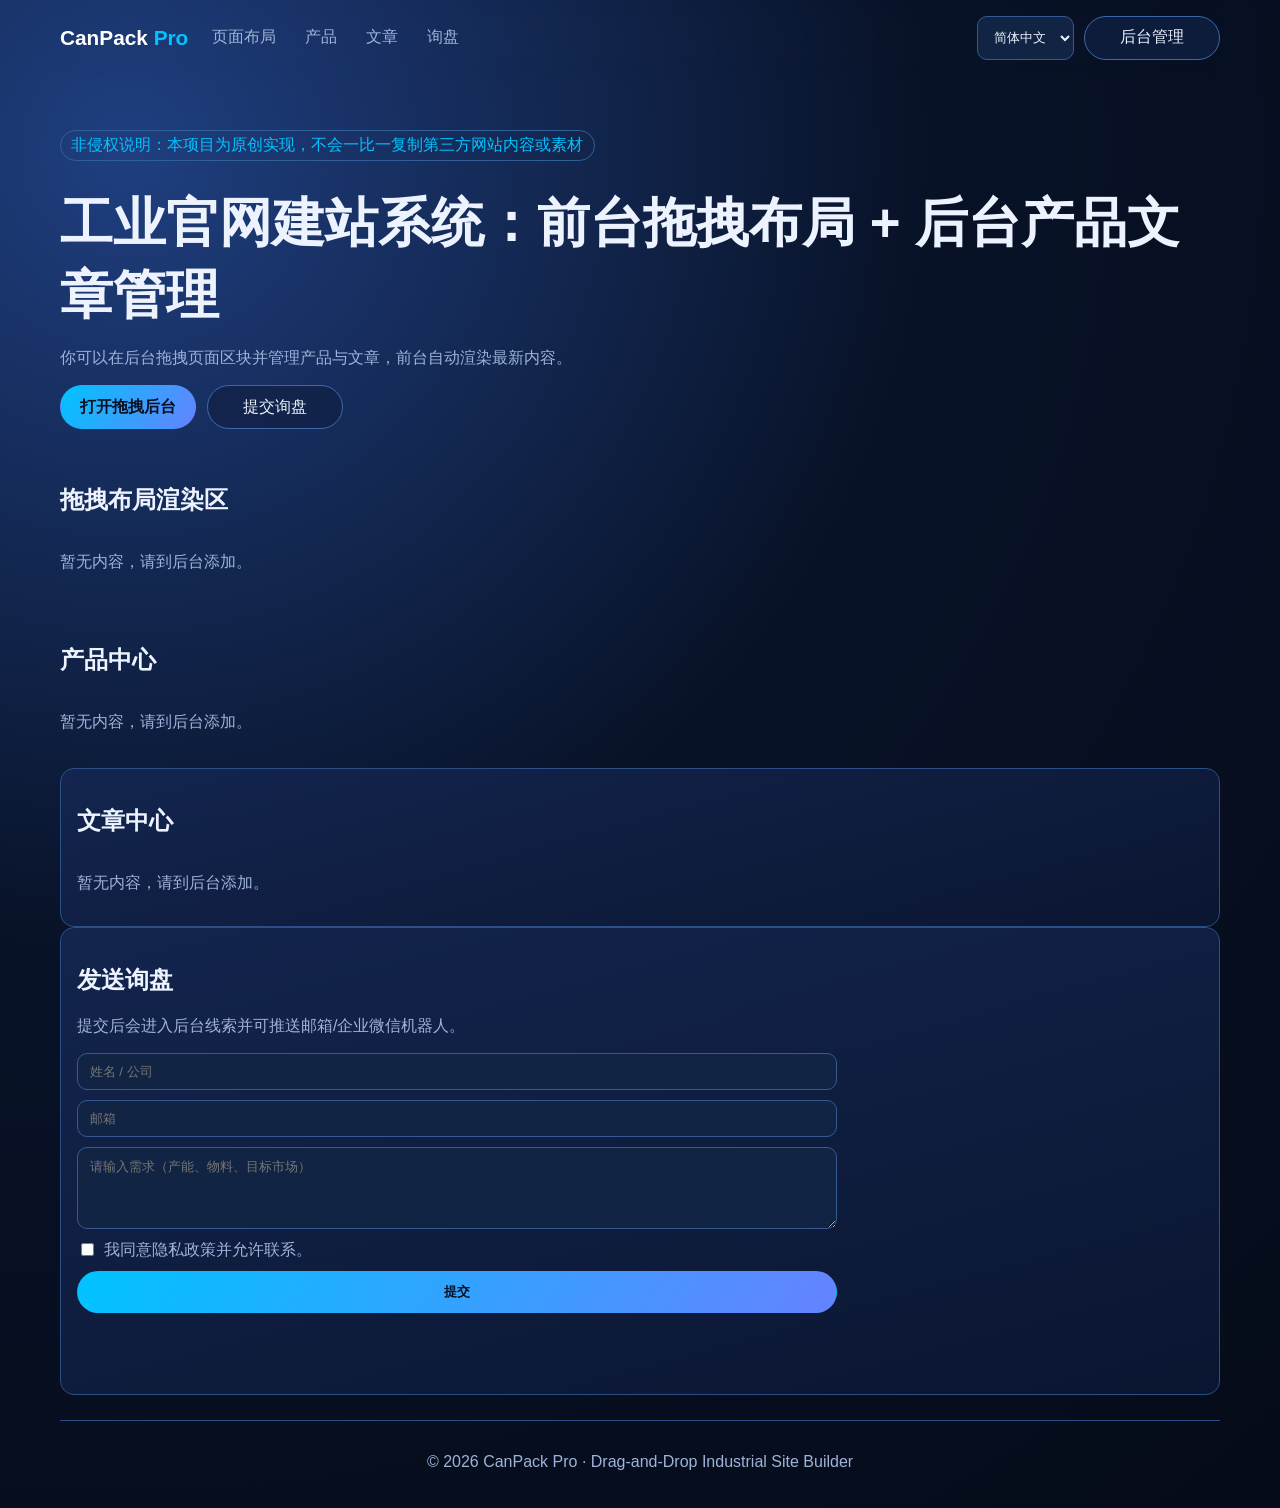
==== index.html @ 186728f4 "Build drag-and-drop frontend layout and admin CMS for products/articles" ====
<!doctype html>
<html lang="zh-CN" dir="ltr">
  <head>
    <meta charset="UTF-8" />
    <meta name="viewport" content="width=device-width, initial-scale=1.0" />
    <title>CanPack Pro | Industrial Packaging Website Builder</title>
    <meta name="description" content="工业装备营销站：支持拖拽布局、后台产品与文章管理、多语言与询盘自动推送。" />
    <link rel="stylesheet" href="styles.css" />
  </head>
  <body>
    <header class="header shell">
      <a class="logo" href="#">CanPack <span>Pro</span></a>
      <nav class="nav" aria-label="Main Navigation">
        <a href="#dynamicLayout" data-i18n="navLayout"></a>
        <a href="#products" data-i18n="navProducts"></a>
        <a href="#articles" data-i18n="navArticles"></a>
        <a href="#contact" data-i18n="navContact"></a>
      </nav>
      <div class="header-actions">
        <select id="languageSelect" aria-label="language">
          <option value="zh-CN">简体中文</option>
          <option value="en">English</option>
        </select>
        <a class="btn btn-outline" href="admin.html" target="_blank" data-i18n="adminEntry"></a>
      </div>
    </header>

    <main>
      <section class="hero shell">
        <div>
          <p class="badge" data-i18n="heroBadge"></p>
          <h1 data-i18n="heroTitle"></h1>
          <p class="hero-sub" data-i18n="heroSub"></p>
          <div class="hero-cta">
            <a class="btn btn-primary" href="admin.html" target="_blank" data-i18n="heroCta1"></a>
            <a class="btn btn-outline" href="#contact" data-i18n="heroCta2"></a>
          </div>
        </div>
      </section>

      <section id="dynamicLayout" class="section shell">
        <h2 data-i18n="layoutTitle"></h2>
        <div id="layoutRender" class="grid"></div>
      </section>

      <section id="products" class="section shell">
        <h2 data-i18n="productsTitle"></h2>
        <div id="productRender" class="grid three"></div>
      </section>

      <section id="articles" class="section shell panel">
        <h2 data-i18n="articlesTitle"></h2>
        <div id="articleRender" class="grid two"></div>
      </section>

      <section id="contact" class="section shell panel">
        <h2 data-i18n="leadTitle"></h2>
        <p class="section-sub" data-i18n="leadSub"></p>
        <form id="leadForm" class="lead-form" novalidate>
          <input type="text" name="name" required data-i18n-placeholder="namePlaceholder" />
          <input type="email" name="email" required data-i18n-placeholder="emailPlaceholder" />
          <textarea name="message" rows="4" required data-i18n-placeholder="messagePlaceholder"></textarea>
          <label class="consent"><input type="checkbox" name="consent" required /><span data-i18n="consentText"></span></label>
          <button class="btn btn-primary" type="submit" data-i18n="sendLead"></button>
          <p id="leadResult" aria-live="polite"></p>
        </form>
      </section>
    </main>

    <footer class="footer shell"><p data-i18n="footer"></p></footer>
    <script src="script.js"></script>
  </body>
</html>
---- styles.css ----
:root {
  --bg: #081227;
  --text: #ecf3ff;
  --muted: #9fb3da;
  --line: #2c4f85;
  --brand: #00c3ff;
  --brand2: #6582ff;
  --ok: #56d8aa;
  --danger: #ff8b8b;
}
* { box-sizing: border-box; }
html, body { margin: 0; }
body {
  font-family: Inter, "PingFang SC", "Noto Sans", sans-serif;
  background: radial-gradient(circle at 10% 10%, #1f3f80 0%, var(--bg) 45%, #050b18 100%);
  color: var(--text);
}
.shell { width: min(1160px, 94vw); margin-inline: auto; }

h1, h2, h3, p, li, span, a, button, input, textarea, small {
  white-space: normal;
  overflow-wrap: anywhere;
  word-break: break-word;
}
:lang(zh-CN) { line-break: strict; }
:lang(en) { hyphens: auto; }

.header {
  display: grid;
  grid-template-columns: auto 1fr auto;
  gap: 1rem;
  align-items: center;
  padding: 1rem 0;
  position: sticky;
  top: 0;
  z-index: 10;
  backdrop-filter: blur(8px);
}
.logo { color: #fff; text-decoration: none; font-size: 1.3rem; font-weight: 800; }
.logo span { color: var(--brand); }
.nav { display: flex; gap: .8rem; flex-wrap: wrap; }
.nav a { color: var(--muted); text-decoration: none; padding: .3rem .5rem; border-radius: 8px; }
.nav a:hover { color: #fff; background: rgba(0,195,255,.15); }
.header-actions { display: flex; gap: .6rem; flex-wrap: wrap; }

main { padding-bottom: 1.6rem; }
.hero { padding: 2.4rem 0 1.2rem; }
.badge { display: inline-block; border: 1px solid #335f99; border-radius: 999px; padding: .25rem .65rem; color: var(--brand); }
.hero h1 { font-size: clamp(1.9rem, 4.5vw, 3.3rem); margin: .7rem 0; }
.hero-sub { color: var(--muted); max-width: 72ch; }
.hero-cta { margin-top: 1rem; display: flex; gap: .7rem; flex-wrap: wrap; }

.section { padding: 1rem 0 1.2rem; }
.section-sub { color: var(--muted); }
.panel {
  background: linear-gradient(165deg, rgba(20, 38, 81, .92), rgba(11, 22, 50, .94));
  border: 1px solid var(--line);
  border-radius: 14px;
  padding: 1rem;
}

.grid { display: grid; gap: .9rem; grid-template-columns: repeat(auto-fit, minmax(240px, 1fr)); }
.grid.three { grid-template-columns: repeat(auto-fit, minmax(220px, 1fr)); }
.grid.two { grid-template-columns: repeat(auto-fit, minmax(280px, 1fr)); }
.card {
  background: linear-gradient(170deg, rgba(24, 44, 90, .95), rgba(13, 24, 56, .95));
  border: 1px solid #2d4f84;
  border-radius: 12px;
  min-height: 140px;
  padding: .9rem;
}
.card p, .card small { color: var(--muted); }

.btn {
  display: inline-flex;
  align-items: center;
  justify-content: center;
  min-height: 42px;
  min-width: 8.5rem;
  max-width: 100%;
  border-radius: 999px;
  border: 1px solid transparent;
  padding: .65rem 1rem;
  text-decoration: none;
  cursor: pointer;
}
.btn-primary { background: linear-gradient(125deg, var(--brand), var(--brand2)); color: #071121; font-weight: 700; }
.btn-outline { border-color: #3f68a8; background: rgba(17,32,69,.75); color: var(--text); }

select, input, textarea {
  background: #122444;
  color: var(--text);
  border: 1px solid #355a92;
  border-radius: 10px;
  padding: .62rem .72rem;
  max-width: 100%;
}
.lead-form, .admin-form { display: grid; gap: .65rem; max-width: 760px; }
.consent { display: flex; gap: .45rem; color: var(--muted); align-items: flex-start; }
#leadResult { min-height: 1.4rem; }
#leadResult.ok { color: var(--ok); }
#leadResult.error { color: var(--danger); }
.footer { border-top: 1px solid #2a4d84; color: var(--muted); text-align: center; padding: 1rem 0 1.3rem; }

.admin-page { padding: 1rem 0 1.6rem; }
.admin-header { display: flex; justify-content: space-between; gap: .8rem; flex-wrap: wrap; align-items: center; }
.admin-actions { display: flex; gap: .6rem; flex-wrap: wrap; }
.layout-toolbar { display: flex; gap: .5rem; flex-wrap: wrap; margin-bottom: .65rem; }
.two-col { display: grid; grid-template-columns: 1fr 1fr; gap: 1rem; }
.admin-list { display: grid; gap: .6rem; }
.admin-item {
  background: rgba(16, 30, 64, .86);
  border: 1px solid #2f507f;
  border-radius: 10px;
  padding: .7rem;
}
.admin-item-head { display: flex; justify-content: space-between; gap: .5rem; align-items: center; margin-bottom: .4rem; }
.admin-item-head button { border: 1px solid #4067a3; background: #132a54; color: #d9e7ff; border-radius: 8px; padding: .22rem .5rem; cursor: pointer; }
.dropzone .admin-item.dragging { opacity: .4; }

@media (max-width: 980px) {
  .header { grid-template-columns: 1fr; }
  .two-col { grid-template-columns: 1fr; }
}
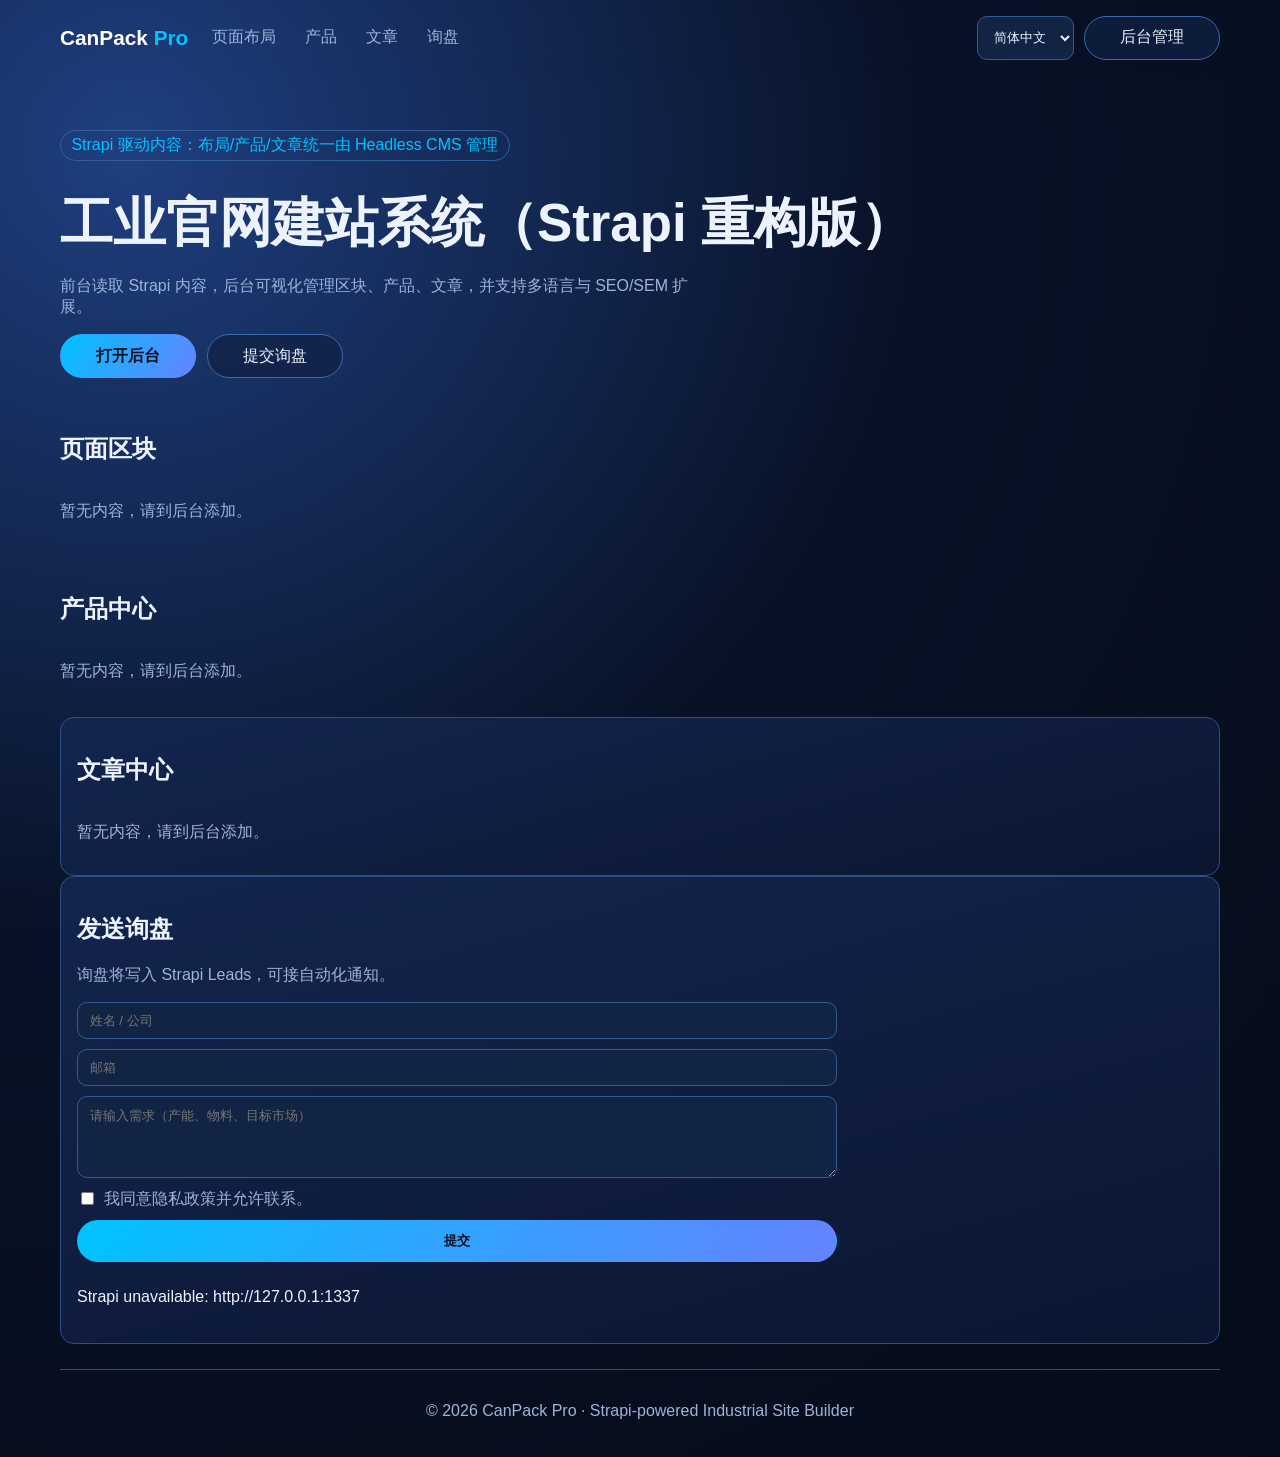
==== commit 065db519: "Refactor frontend CMS integration to Strapi" ====
--- a/index.html
+++ b/index.html
@@ -4,7 +4,51 @@
     <meta charset="UTF-8" />
     <meta name="viewport" content="width=device-width, initial-scale=1.0" />
     <title>CanPack Pro | Industrial Packaging Website Builder</title>
-    <meta name="description" content="工业装备营销站：支持拖拽布局、后台产品与文章管理、多语言与询盘自动推送。" />
+    <meta name="description" content="工业装备营销站：支持拖拽布局、后台产品与文章管理、多语言、SEO与SEM线索追踪。" />
+    <meta name="keywords" content="工业包装设备,罐装生产线,多语言建站,SEO,SEM,B2B营销" />
+    <meta name="robots" content="index,follow,max-image-preview:large" />
+    <link rel="canonical" href="https://canpackpro.example.com/" />
+    <link rel="alternate" hreflang="zh-CN" href="https://canpackpro.example.com/?lang=zh-CN" />
+    <link rel="alternate" hreflang="en" href="https://canpackpro.example.com/?lang=en" />
+    <link rel="alternate" hreflang="x-default" href="https://canpackpro.example.com/" />
+
+    <meta property="og:type" content="website" />
+    <meta property="og:title" content="CanPack Pro | Industrial Packaging Website Builder" />
+    <meta property="og:description" content="Strapi 驱动的工业官网，支持多语言与 SEO/SEM 扩展。" />
+    <meta property="og:url" content="https://canpackpro.example.com/" />
+    <meta property="og:site_name" content="CanPack Pro" />
+    <meta property="og:image" content="https://canpackpro.example.com/assets/og-cover.jpg" />
+
+    <meta name="twitter:card" content="summary_large_image" />
+    <meta name="twitter:title" content="CanPack Pro | Industrial Packaging Website Builder" />
+    <meta name="twitter:description" content="Strapi 驱动的工业营销站与线索归因能力。" />
+    <meta name="twitter:image" content="https://canpackpro.example.com/assets/og-cover.jpg" />
+
+    <script type="application/ld+json" id="ldOrg">
+      {
+        "@context": "https://schema.org",
+        "@type": "Organization",
+        "name": "CanPack Pro",
+        "url": "https://canpackpro.example.com/",
+        "logo": "https://canpackpro.example.com/assets/logo.png",
+        "sameAs": []
+      }
+    </script>
+    <script type="application/ld+json" id="ldWebsite">
+      {
+        "@context": "https://schema.org",
+        "@type": "WebSite",
+        "name": "CanPack Pro",
+        "url": "https://canpackpro.example.com/",
+        "inLanguage": ["zh-CN", "en"],
+        "potentialAction": {
+          "@type": "SearchAction",
+          "target": "https://canpackpro.example.com/?q={search_term_string}",
+          "query-input": "required name=search_term_string"
+        }
+      }
+    </script>
+
     <link rel="stylesheet" href="styles.css" />
   </head>
   <body>
@@ -60,6 +104,18 @@
           <input type="text" name="name" required data-i18n-placeholder="namePlaceholder" />
           <input type="email" name="email" required data-i18n-placeholder="emailPlaceholder" />
           <textarea name="message" rows="4" required data-i18n-placeholder="messagePlaceholder"></textarea>
+
+          <input type="hidden" name="utm_source" />
+          <input type="hidden" name="utm_medium" />
+          <input type="hidden" name="utm_campaign" />
+          <input type="hidden" name="utm_term" />
+          <input type="hidden" name="utm_content" />
+          <input type="hidden" name="gclid" />
+          <input type="hidden" name="fbclid" />
+          <input type="hidden" name="landing_page" />
+          <input type="hidden" name="referrer" />
+          <input type="hidden" name="keyword" />
+
           <label class="consent"><input type="checkbox" name="consent" required /><span data-i18n="consentText"></span></label>
           <button class="btn btn-primary" type="submit" data-i18n="sendLead"></button>
           <p id="leadResult" aria-live="polite"></p>
